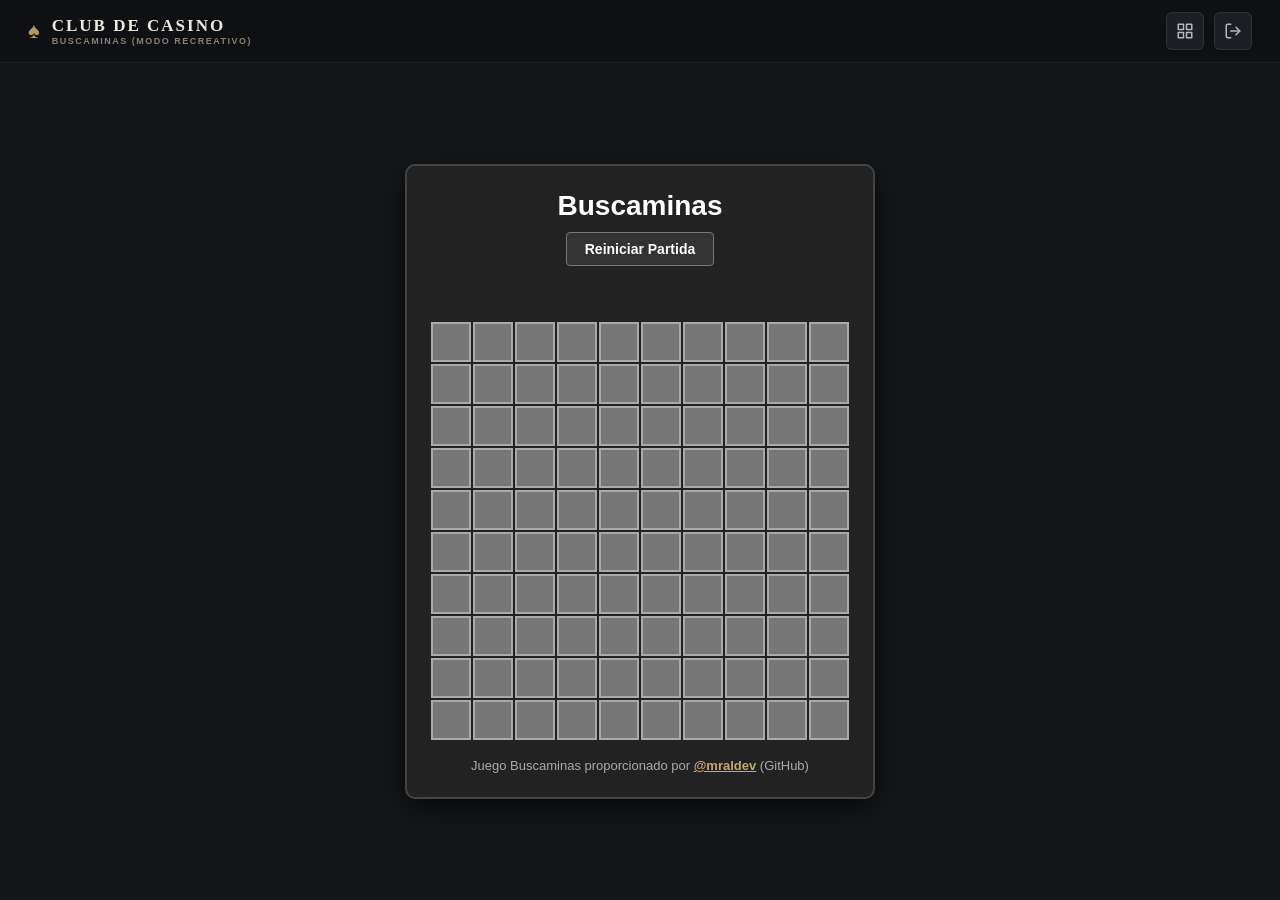
==== buscaminas.html @ ceb47a56 "Implementación de buscaminas desarrollado por mraldev" ====
<!DOCTYPE html>
<html lang="es">

<head>
    <meta charset="UTF-8">
    <meta name="viewport" content="width=device-width, initial-scale=1.0">
    <title>Buscaminas | Club de Casino</title>
    <!-- Estilos de navegación de la web y estilos originales del Buscaminas -->
    <link rel="stylesheet" href="css/styles.css">
    <link rel="stylesheet" href="BuscaMinasJS-main/minas.css">
</head>

<body>

    <!-- BARRA SUPERIOR DE NAVEGACIÓN -->
    <header class="top-bar" style="width: 100%;">
        <div class="brand" style="cursor: pointer;" onclick="window.location.href='index.html'">
            <span class="brand-suit">♠</span>
            <div class="brand-text-block">
                <span class="brand-title">CLUB DE CASINO</span>
                <span class="brand-subtitle">BUSCAMINAS (MODO RECREATIVO)</span>
            </div>
        </div>

        <div class="top-controls">
            <!-- Botón Volver al Menú Principal -->
            <a href="index.html" class="icon-btn" title="Volver al Menú Principal" aria-label="Menú Principal">
                <svg width="18" height="18" viewBox="0 0 24 24" fill="none" stroke="currentColor" stroke-width="2" stroke-linecap="round" stroke-linejoin="round">
                    <rect x="3" y="3" width="7" height="7"></rect>
                    <rect x="14" y="3" width="7" height="7"></rect>
                    <rect x="14" y="14" width="7" height="7"></rect>
                    <rect x="3" y="14" width="7" height="7"></rect>
                </svg>
            </a>

            <!-- Botón Salir -->
            <a href="index.html" class="icon-btn" title="Salir al Menú Principal" aria-label="Salir">
                <svg width="18" height="18" viewBox="0 0 24 24" fill="none" stroke="currentColor" stroke-width="2" stroke-linecap="round" stroke-linejoin="round">
                    <path d="M9 21H5a2 2 0 0 1-2-2V5a2 2 0 0 1 2-2h4"></path>
                    <polyline points="16 17 21 12 16 7"></polyline>
                    <line x1="21" y1="12" x2="9" y2="12"></line>
                </svg>
            </a>
        </div>
    </header>

    <!-- CONTENEDOR ORIGINAL DEL BUSCAMINAS -->
    <div class="buscaminas">
        <h1>Buscaminas</h1>
        <button id="btnReiniciar" class="btn-reiniciar-buscaminas" type="button">Reiniciar Partida</button>
        <p id="mensaje"></p>
        <div id="tablero"></div>

        <!-- AUTORÍA A MRALDEV -->
        <div class="creditos-buscaminas">
            Juego Buscaminas proporcionado por <a href="https://github.com/mraldev" target="_blank" rel="noopener noreferrer">@mraldev</a> (GitHub)
        </div>
    </div>

    <script src="BuscaMinasJS-main/minas.js"></script>

</body>

</html>
---- css/styles.css ----
/* ==========================================================================
   POKER CLUB - DISEÑO HUMANIZADO Y CLÁSICO DE CASINO
   Materiales naturales, texturas táctiles, tipografía editorial y colores sobrios.
   ========================================================================== */

:root {
    /* Paleta sobria y terrosa */
    --bg-room: #111315;
    --bg-surface: #181b1f;
    --bg-surface-elevated: #22262c;
    --bg-card-paper: #faf8f4;
    
    /* Mesa y tapete tradicional */
    --table-rail-outer: #181411;
    --table-rail-mid: #27211c;
    --table-rail-inner: #1a1613;
    --felt-baize: #193828;
    --felt-baize-light: #204734;
    --felt-baize-shadow: #0f241a;
    --felt-line: rgba(214, 188, 131, 0.22);
    
    /* Acentos de latón y oro envejecido */
    --brass-accent: #c7a76d;
    --brass-muted: #8c764e;
    --brass-glow: rgba(199, 167, 109, 0.25);
    
    /* Tintas tradicionales de cartas */
    --card-ink-red: #a42833;
    --card-ink-black: #1e242b;
    --card-border: #e3dec3;
    
    /* Botones de acción sobrios y táctiles */
    --btn-fold: #7f3339;
    --btn-fold-hover: #913c43;
    --btn-check: #2c4a3b;
    --btn-check-hover: #365948;
    --btn-call: #2b4c59;
    --btn-call-hover: #355d6e;
    --btn-raise: #73532f;
    --btn-raise-hover: #856138;
    
    /* Tipografía clásica */
    --font-serif: 'Cinzel', 'Newsreader', Georgia, serif;
    --font-sans: 'Inter', -apple-system, BlinkMacSystemFont, sans-serif;
    
    /* Sombras naturales y orgánicas */
    --shadow-table: 0 30px 70px rgba(0, 0, 0, 0.75), inset 0 0 120px rgba(0, 0, 0, 0.7);
    --shadow-card: 0 4px 14px rgba(0, 0, 0, 0.35);
    --shadow-seat: 0 8px 24px rgba(0, 0, 0, 0.55);
}

* {
    box-sizing: border-box;
    margin: 0;
    padding: 0;
    user-select: none;
    -webkit-user-select: none;
}

body {
    font-family: var(--font-sans);
    background-color: var(--bg-room);
    background-image: 
        radial-gradient(ellipse at 50% 30%, #1a1e22 0%, #0d0f11 100%);
    color: #e5e7eb;
    min-height: 100vh;
    overflow-x: hidden;
    position: relative;
    display: flex;
    flex-direction: column;
}

/* ==========================================================================
   BARRA SUPERIOR (MINIMALISTA Y EDITORIAL)
   ========================================================================== */

.top-bar {
    display: flex;
    justify-content: space-between;
    align-items: center;
    padding: 12px 28px;
    background: rgba(14, 16, 18, 0.9);
    border-bottom: 1px solid rgba(255, 255, 255, 0.06);
    z-index: 50;
}

.brand {
    display: flex;
    align-items: center;
    gap: 12px;
}

.brand-suit {
    font-size: 22px;
    color: var(--brass-accent);
    opacity: 0.9;
}

.brand-text-block {
    display: flex;
    flex-direction: column;
}

.brand-title {
    font-family: var(--font-serif);
    font-size: 17px;
    font-weight: 700;
    letter-spacing: 2px;
    color: #ede8df;
}

.brand-subtitle {
    font-size: 9px;
    letter-spacing: 1.5px;
    color: #8c7f73;
    font-weight: 600;
}

.room-badge {
    background: rgba(36, 42, 48, 0.6);
    border: 1px solid rgba(199, 167, 109, 0.3);
    color: #d8cebc;
    padding: 6px 14px;
    border-radius: 6px;
    font-size: 13px;
    display: flex;
    align-items: center;
    gap: 8px;
    cursor: pointer;
    transition: all 0.2s ease;
}

.room-badge:hover {
    background: rgba(45, 52, 60, 0.8);
    border-color: var(--brass-accent);
}

.room-indicator-dot {
    width: 7px;
    height: 7px;
    border-radius: 50%;
    background: #34d399;
}

.copy-hint {
    font-size: 11px;
    color: var(--brass-accent);
    margin-left: 4px;
}

.top-controls {
    display: flex;
    align-items: center;
    gap: 10px;
}

.icon-btn {
    background: #1c2024;
    border: 1px solid rgba(255, 255, 255, 0.08);
    color: #b0b8c4;
    width: 38px;
    height: 38px;
    border-radius: 6px;
    display: flex;
    align-items: center;
    justify-content: center;
    cursor: pointer;
    transition: all 0.2s ease;
    position: relative;
}

.icon-btn:hover {
    background: #272d34;
    color: #ffffff;
    border-color: rgba(255, 255, 255, 0.16);
}

.badge-count {
    position: absolute;
    top: -3px;
    right: -3px;
    background: #8b2b32;
    color: #ffffff;
    font-size: 10px;
    font-weight: 700;
    padding: 2px 5px;
    border-radius: 10px;
    display: none;
}

/* ==========================================================================
   TAPETE DE LA MESA (TEXTURAS NATURALES DE FIELTRO Y CUERO)
   ========================================================================== */

.game-viewport {
    flex: 1;
    display: flex;
    justify-content: center;
    align-items: center;
    position: relative;
    padding: 16px 20px;
    overflow: hidden;
}

.poker-table-wrap {
    position: relative;
    width: 100%;
    max-width: 1100px;
    aspect-ratio: 16 / 9;
    max-height: 80vh;
    display: flex;
    justify-content: center;
    align-items: center;
}

/* Reposabrazos de cuero oscuro acolchado con curvatura suave */
.poker-table-outer {
    position: absolute;
    inset: 0;
    border-radius: 240px;
    background: 
        radial-gradient(circle, var(--table-rail-mid) 0%, var(--table-rail-outer) 85%);
    padding: 24px;
    box-shadow: var(--shadow-table);
    border: 1px solid rgba(255, 255, 255, 0.05);
    display: flex;
    justify-content: center;
    align-items: center;
}

/* Costura suave artesanal */
.poker-table-outer::before {
    content: '';
    position: absolute;
    inset: 10px;
    border-radius: 228px;
    border: 1px dashed rgba(199, 167, 109, 0.18);
    pointer-events: none;
}

/* Fieltro de lana auténtico de casino */
.poker-felt {
    width: 100%;
    height: 100%;
    border-radius: 218px;
    background: 
        radial-gradient(ellipse at 50% 50%, var(--felt-baize-light) 0%, var(--felt-baize) 65%, var(--felt-baize-shadow) 100%);
    position: relative;
    box-shadow: inset 0 0 90px rgba(0, 0, 0, 0.65);
    border: 2px solid rgba(199, 167, 109, 0.2);
    display: flex;
    flex-direction: column;
    justify-content: center;
    align-items: center;
    overflow: hidden;
}

/* Textura suave de tejido */
.felt-texture-overlay {
    position: absolute;
    inset: 0;
    background-image: radial-gradient(rgba(255, 255, 255, 0.015) 1px, transparent 0);
    background-size: 8px 8px;
    pointer-events: none;
}

/* Línea de apuestas grabada en el paño */
.felt-bet-line {
    position: absolute;
    width: 74%;
    height: 66%;
    border-radius: 150px;
    border: 1.5px solid var(--felt-line);
    pointer-events: none;
}

.felt-watermark {
    position: absolute;
    font-family: var(--font-serif);
    font-size: 34px;
    font-weight: 700;
    letter-spacing: 5px;
    color: rgba(255, 255, 255, 0.035);
    text-transform: uppercase;
    pointer-events: none;
}

/* ==========================================================================
   ÁREA CENTRAL (BOTE Y CARTAS COMUNITARIAS)
   ========================================================================== */

.community-zone {
    z-index: 10;
    display: flex;
    flex-direction: column;
    align-items: center;
    gap: 12px;
}

.pot-container {
    display: flex;
    align-items: center;
    gap: 8px;
    background: rgba(14, 18, 16, 0.85);
    border: 1px solid rgba(199, 167, 109, 0.35);
    padding: 5px 18px;
    border-radius: 6px;
    box-shadow: 0 4px 15px rgba(0, 0, 0, 0.5);
}

/* Ficha de poker estilizada como disco de arcilla */
.pot-chip-disc {
    width: 14px;
    height: 14px;
    border-radius: 50%;
    background: var(--brass-accent);
    border: 2px dashed #ffffff;
    box-shadow: 0 1px 4px rgba(0, 0, 0, 0.6);
    display: inline-block;
}

.pot-label {
    font-size: 11px;
    font-weight: 700;
    color: #9a9486;
    letter-spacing: 1.2px;
}

.pot-amount {
    font-family: var(--font-serif);
    font-size: 20px;
    font-weight: 700;
    color: #ede2cf;
}

.community-cards {
    display: flex;
    gap: 9px;
}

.card-slot {
    width: 66px;
    height: 94px;
    border-radius: 5px;
    border: 1px dashed rgba(255, 255, 255, 0.12);
    background: rgba(0, 0, 0, 0.2);
    display: flex;
    align-items: center;
    justify-content: center;
}

.round-status-banner {
    font-size: 12px;
    font-weight: 500;
    color: #d1d5db;
    background: rgba(15, 20, 18, 0.7);
    padding: 4px 14px;
    border-radius: 4px;
    border: 1px solid rgba(255, 255, 255, 0.06);
}

/* ==========================================================================
   CARTAS CLÁSICAS DE PAPEL SATINADO
   ========================================================================== */

.poker-card {
    width: 66px;
    height: 94px;
    border-radius: 5px;
    background: var(--bg-card-paper);
    border: 1px solid var(--card-border);
    box-shadow: var(--shadow-card);
    position: relative;
    display: flex;
    flex-direction: column;
    justify-content: space-between;
    padding: 5px 6px;
    font-family: var(--font-serif);
    font-weight: 700;
}

/* Errores de encuadre humano (inclinaciones y ligeros desajustes de posición táctiles) */
.poker-card:nth-child(1) {
    transform: rotate(-2.2deg) translateY(1px);
}
.poker-card:nth-child(2) {
    transform: rotate(1.8deg) translateY(-2px);
}
.poker-card:nth-child(3) {
    transform: rotate(-1.5deg) translateY(2px);
}
.poker-card:nth-child(4) {
    transform: rotate(2.4deg) translateY(-1px);
}
.poker-card:nth-child(5) {
    transform: rotate(-2.6deg) translateY(3px);
}
.poker-card:nth-child(6) {
    transform: rotate(1.2deg) translateY(-2px);
}

.poker-card.hearts,
.poker-card.diamonds {
    color: var(--card-ink-red);
}

.poker-card.spades,
.poker-card.clubs {
    color: var(--card-ink-black);
}

.card-top {
    display: flex;
    flex-direction: column;
    align-items: flex-start;
    line-height: 1;
}

.card-rank {
    font-size: 15px;
}

.card-suit {
    font-size: 13px;
}

.card-center-suit {
    position: absolute;
    top: 50%;
    left: 50%;
    transform: translate(-50%, -50%);
    font-size: 26px;
    opacity: 0.85;
}

.card-bottom {
    display: flex;
    flex-direction: column;
    align-items: flex-end;
    line-height: 1;
    transform: rotate(180deg);
}

/* Reverso de carta clásico con patrón geométrico fino */
.poker-card.back {
    background: #1b263b;
    border: 2px solid #faf8f4;
    padding: 3px;
}

.poker-card.back::after {
    content: '';
    display: block;
    width: 100%;
    height: 100%;
    border-radius: 2px;
    background-color: #202d44;
    background-image: 
        repeating-linear-gradient(45deg, rgba(255, 255, 255, 0.08) 0, rgba(255, 255, 255, 0.08) 1px, transparent 0, transparent 6px),
        repeating-linear-gradient(-45deg, rgba(255, 255, 255, 0.08) 0, rgba(255, 255, 255, 0.08) 1px, transparent 0, transparent 6px);
    border: 1px solid rgba(255, 255, 255, 0.15);
}

/* ==========================================================================
   ASIENTOS DE LOS JUGADORES (6 POSICIONES)
   ========================================================================== */

.seats-container {
    position: absolute;
    inset: 0;
    pointer-events: none;
}

.player-seat {
    position: absolute;
    width: 150px;
    display: flex;
    flex-direction: column;
    align-items: center;
    pointer-events: auto;
    transition: all 0.25s ease;
    z-index: 20;
}

.seat-0 { bottom: -12px; left: 50%; transform: translateX(-50%); }
.seat-1 { bottom: 12%; left: 4%; }
.seat-2 { top: 12%; left: 4%; }
.seat-3 { top: -12px; left: 50%; transform: translateX(-50%); }
.seat-4 { top: 12%; right: 4%; }
.seat-5 { bottom: 12%; right: 4%; }

/* Caja del Jugador sobria con acabados mates */
.player-box {
    width: 100%;
    background: rgba(22, 26, 30, 0.9);
    border: 1px solid rgba(255, 255, 255, 0.1);
    border-radius: 8px;
    padding: 7px 9px;
    display: flex;
    align-items: center;
    gap: 9px;
    box-shadow: var(--shadow-seat);
    position: relative;
    transition: border-color 0.25s, box-shadow 0.25s;
}

.player-seat.active-turn .player-box {
    border-color: var(--brass-accent);
    box-shadow: 0 0 16px var(--brass-glow);
}

.player-seat.folded .player-box {
    opacity: 0.4;
    filter: grayscale(0.6);
}

.player-avatar-wrap {
    position: relative;
}

/* Insignia de Avatar con Iniciales del Jugador */
.player-avatar {
    width: 40px;
    height: 40px;
    border-radius: 6px;
    background: #2a3440;
    color: #ede8df;
    border: 1px solid rgba(255, 255, 255, 0.12);
    display: flex;
    align-items: center;
    justify-content: center;
    font-family: var(--font-serif);
    font-size: 15px;
    font-weight: 700;
    letter-spacing: 0.5px;
}

/* Botón Dealer sobrio de hueso/marfil */
.dealer-button {
    position: absolute;
    bottom: -4px;
    right: -5px;
    width: 18px;
    height: 18px;
    background: #f4efe4;
    color: #1a1612;
    font-family: var(--font-serif);
    font-size: 11px;
    font-weight: 800;
    border-radius: 50%;
    border: 1.5px solid #2a221c;
    display: flex;
    align-items: center;
    justify-content: center;
    box-shadow: 0 2px 5px rgba(0, 0, 0, 0.5);
}

.player-info {
    flex: 1;
    min-width: 0;
}

.player-name {
    font-size: 12px;
    font-weight: 600;
    color: #f1f3f5;
    white-space: nowrap;
    overflow: hidden;
    text-overflow: ellipsis;
}

.player-chips {
    font-size: 12px;
    font-weight: 600;
    color: var(--brass-accent);
    display: flex;
    align-items: center;
    gap: 4px;
    margin-top: 1px;
}

/* Acción realizada por el jugador */
.player-action-badge {
    position: absolute;
    top: -10px;
    right: 8px;
    font-size: 9px;
    font-weight: 700;
    padding: 2px 7px;
    border-radius: 4px;
    text-transform: uppercase;
    letter-spacing: 0.5px;
    display: none;
    box-shadow: 0 2px 6px rgba(0, 0, 0, 0.4);
}

.player-action-badge.fold { background: #5c272b; color: #eed5d7; }
.player-action-badge.check { background: #273e35; color: #cfe0d8; }
.player-action-badge.call { background: #253e4b; color: #cee0eb; }
.player-action-badge.raise { background: #584126; color: #ebdccf; }
.player-action-badge.allin { background: #4a2838; color: #ebcfde; }

/* Cartas de mano */
.player-cards {
    display: flex;
    gap: 5px;
    margin-top: 5px;
}

.player-cards .poker-card {
    width: 44px;
    height: 64px;
    padding: 3px;
}
.player-cards .poker-card .card-rank { font-size: 11px; }
.player-cards .poker-card .card-suit { font-size: 9px; }
.player-cards .poker-card .card-center-suit { font-size: 16px; }

.seat-0 .player-cards .poker-card {
    width: 58px;
    height: 84px;
}
.seat-0 .player-cards .poker-card .card-rank { font-size: 14px; }
.seat-0 .player-cards .poker-card .card-suit { font-size: 12px; }
.seat-0 .player-cards .poker-card .card-center-suit { font-size: 22px; }

/* Fichas apostadas en la mesa */
.seat-bet {
    position: absolute;
    background: rgba(16, 20, 18, 0.85);
    border: 1px solid rgba(199, 167, 109, 0.35);
    border-radius: 4px;
    padding: 2px 8px;
    font-size: 11px;
    font-weight: 600;
    color: #e5d8c3;
    display: none;
    align-items: center;
    gap: 4px;
    z-index: 15;
}

.seat-0 .seat-bet { top: -24px; left: 50%; transform: translateX(-50%); }
.seat-1 .seat-bet { top: 30%; right: -60px; }
.seat-2 .seat-bet { bottom: 30%; right: -60px; }
.seat-3 .seat-bet { bottom: -24px; left: 50%; transform: translateX(-50%); }
.seat-4 .seat-bet { bottom: 30%; left: -60px; }
.seat-5 .seat-bet { top: 30%; left: -60px; }

/* Asiento Vacío */
.empty-seat-btn {
    width: 100%;
    padding: 10px;
    background: rgba(0, 0, 0, 0.2);
    border: 1px dashed rgba(255, 255, 255, 0.12);
    border-radius: 8px;
    color: #7d8794;
    font-size: 11px;
    font-weight: 500;
    display: flex;
    align-items: center;
    justify-content: center;
    gap: 4px;
}

/* ==========================================================================
   PANEL INFERIOR DE ACCIONES (TÁCTIL Y EQUILIBRADO)
   ========================================================================== */

.action-bar-wrap {
    padding: 12px 24px;
    background: rgba(15, 18, 21, 0.95);
    border-top: 1px solid rgba(255, 255, 255, 0.08);
    display: flex;
    flex-direction: column;
    gap: 10px;
    z-index: 50;
}

.poker-action-bar-content {
    display: flex;
    width: 100%;
    align-items: center;
    justify-content: space-between;
}

.hand-advisor {
    display: flex;
    justify-content: space-between;
    align-items: center;
    background: rgba(255, 255, 255, 0.02);
    padding: 5px 14px;
    border-radius: 6px;
    border-left: 2px solid var(--brass-accent);
}

.hand-advisor-info {
    font-size: 13px;
    color: #9ca3af;
}

.hand-advisor-val {
    font-weight: 600;
    color: #ede2cf;
}

.privacy-toggle-btn {
    background: #1e242a;
    border: 1px solid rgba(255, 255, 255, 0.08);
    color: #cbd5e1;
    padding: 5px 12px;
    border-radius: 5px;
    font-size: 12px;
    cursor: pointer;
    display: flex;
    align-items: center;
    gap: 6px;
    transition: background 0.2s;
}

.privacy-toggle-btn:hover {
    background: #283038;
}

/* Botones de acción táctiles */
.action-controls {
    display: flex;
    align-items: center;
    justify-content: center;
    gap: 12px;
    flex-wrap: wrap;
}

.btn-action {
    flex: 1;
    min-width: 100px;
    max-width: 155px;
    height: 48px;
    border: 1px solid rgba(255, 255, 255, 0.1);
    border-radius: 6px;
    color: #f8fafc;
    cursor: pointer;
    display: flex;
    flex-direction: column;
    align-items: center;
    justify-content: center;
    gap: 2px;
    box-shadow: 0 2px 8px rgba(0, 0, 0, 0.35);
    transition: all 0.15s ease;
}

.btn-action .main-label {
    font-size: 14px;
    font-weight: 700;
    letter-spacing: 0.5px;
}

.btn-action .sub-label {
    font-size: 10px;
    font-weight: 500;
    opacity: 0.8;
}

.btn-action:hover:not(:disabled) {
    transform: translateY(-1px);
    box-shadow: 0 4px 12px rgba(0, 0, 0, 0.5);
}

.btn-action:active:not(:disabled) {
    transform: translateY(1px);
}

.btn-action:disabled {
    opacity: 0.3;
    cursor: not-allowed;
    filter: grayscale(0.8);
}

.btn-fold { background: var(--btn-fold); }
.btn-fold:hover:not(:disabled) { background: var(--btn-fold-hover); }

.btn-check { background: var(--btn-check); }
.btn-check:hover:not(:disabled) { background: var(--btn-check-hover); }

.btn-call { background: var(--btn-call); }
.btn-call:hover:not(:disabled) { background: var(--btn-call-hover); }

.btn-raise { background: var(--btn-raise); }
.btn-raise:hover:not(:disabled) { background: var(--btn-raise-hover); }

/* Control de Subida y Presets */
.raise-control-group {
    display: flex;
    flex-direction: column;
    gap: 6px;
    background: #171b1f;
    border: 1px solid rgba(255, 255, 255, 0.08);
    padding: 6px 12px;
    border-radius: 6px;
}

.presets-row {
    display: flex;
    gap: 5px;
}

.preset-btn {
    background: #232930;
    border: 1px solid rgba(255, 255, 255, 0.06);
    color: #9ca3af;
    padding: 3px 7px;
    border-radius: 4px;
    font-size: 10px;
    font-weight: 600;
    cursor: pointer;
}

.preset-btn:hover {
    background: #2e3640;
    color: #ffffff;
}

.raise-slider {
    -webkit-appearance: none;
    appearance: none;
    width: 130px;
    height: 4px;
    background: #2c333a;
    border-radius: 2px;
    outline: none;
}

.raise-slider::-webkit-slider-thumb {
    -webkit-appearance: none;
    appearance: none;
    width: 16px;
    height: 16px;
    border-radius: 50%;
    background: var(--brass-accent);
    cursor: pointer;
}

/* ==========================================================================
   MODAL DE LOBBY / ENTRADA AL JUEGO (ESTILO EDITORIAL)
   ========================================================================== */

.modal-overlay {
    position: fixed;
    inset: 0;
    background: rgba(8, 10, 12, 0.88);
    backdrop-filter: blur(4px);
    display: flex;
    align-items: center;
    justify-content: center;
    z-index: 100;
    padding: 20px;
}

.modal-card {
    background: #181c20;
    border: 1px solid rgba(199, 167, 109, 0.25);
    border-radius: 12px;
    width: 100%;
    max-width: 440px;
    box-shadow: 0 20px 50px rgba(0, 0, 0, 0.8);
    overflow: hidden;
}

.modal-header {
    padding: 22px 24px 14px;
    text-align: center;
    border-bottom: 1px solid rgba(255, 255, 255, 0.06);
    position: relative;
}

.modal-subtitle-top {
    font-size: 10px;
    font-weight: 700;
    letter-spacing: 2px;
    color: var(--brass-accent);
    display: block;
    margin-bottom: 2px;
}

.modal-header h2 {
    font-family: var(--font-serif);
    font-size: 22px;
    font-weight: 700;
    letter-spacing: 1.5px;
    color: #ede8df;
}

.modal-header p {
    font-size: 12px;
    color: #8c939e;
    margin-top: 3px;
}

.lobby-tabs {
    display: flex;
    background: #131619;
    border-bottom: 1px solid rgba(255, 255, 255, 0.06);
}

.tab-btn {
    flex: 1;
    padding: 12px;
    background: none;
    border: none;
    color: #8c939e;
    font-size: 13px;
    font-weight: 600;
    cursor: pointer;
    transition: all 0.15s;
    border-bottom: 2px solid transparent;
}

.tab-btn.active {
    color: #ede8df;
    border-bottom-color: var(--brass-accent);
    background: rgba(255, 255, 255, 0.02);
}

.modal-body {
    padding: 20px 24px;
    display: flex;
    flex-direction: column;
    gap: 16px;
}

.form-group {
    display: flex;
    flex-direction: column;
    gap: 5px;
}

.form-group label {
    font-size: 11px;
    font-weight: 600;
    color: #9ca3af;
    letter-spacing: 0.5px;
}

.form-input {
    background: #111417;
    border: 1px solid #282f37;
    border-radius: 6px;
    padding: 10px 12px;
    color: #f1f5f9;
    font-size: 14px;
    outline: none;
}

.form-input:focus {
    border-color: var(--brass-accent);
}

/* Selector de Insignias de Asiento */
.avatar-selector {
    display: flex;
    gap: 8px;
    justify-content: space-between;
}

.avatar-option {
    width: 38px;
    height: 38px;
    border-radius: 6px;
    border: 1.5px solid transparent;
    display: flex;
    align-items: center;
    justify-content: center;
    cursor: pointer;
    transition: all 0.15s;
}

.avatar-preview-badge {
    width: 100%;
    height: 100%;
    border-radius: 5px;
    display: flex;
    align-items: center;
    justify-content: center;
    font-family: var(--font-serif);
    font-size: 11px;
    font-weight: 700;
    color: #ede8df;
}

.avatar-option.selected {
    border-color: var(--brass-accent);
    transform: scale(1.08);
}

.modal-notice-text {
    font-size: 11px;
    color: #8c939e;
    line-height: 1.4;
}

.btn-primary {
    background: var(--brass-accent);
    color: #171511;
    border: none;
    border-radius: 6px;
    padding: 12px;
    font-size: 14px;
    font-weight: 700;
    letter-spacing: 1px;
    cursor: pointer;
    transition: background 0.2s;
}

.btn-primary:hover {
    background: #d4b882;
}

/* ==========================================================================
   DRAWER DE CHAT LATERAL
   ========================================================================== */

.chat-drawer {
    position: fixed;
    top: 56px;
    right: -320px;
    width: 300px;
    height: calc(100vh - 56px);
    background: #171b1f;
    border-left: 1px solid rgba(255, 255, 255, 0.08);
    display: flex;
    flex-direction: column;
    z-index: 60;
    transition: right 0.25s ease;
}

.chat-drawer.open {
    right: 0;
}

.chat-header {
    padding: 12px 16px;
    border-bottom: 1px solid rgba(255, 255, 255, 0.06);
    display: flex;
    justify-content: space-between;
    align-items: center;
    font-size: 13px;
    font-weight: 600;
    color: #d1d5db;
}

.chat-messages {
    flex: 1;
    overflow-y: auto;
    padding: 14px;
    display: flex;
    flex-direction: column;
    gap: 8px;
}

.chat-bubble {
    background: #1e242a;
    border-radius: 6px;
    padding: 7px 10px;
    font-size: 12px;
    border: 1px solid rgba(255, 255, 255, 0.04);
}

.chat-bubble.system {
    background: rgba(199, 167, 109, 0.08);
    border-color: rgba(199, 167, 109, 0.18);
}

.chat-bubble .sender {
    font-weight: 700;
    color: var(--brass-accent);
    font-size: 10px;
    margin-bottom: 2px;
}

.quick-reactions {
    display: flex;
    gap: 5px;
    padding: 8px 14px;
    border-top: 1px solid rgba(255, 255, 255, 0.06);
    overflow-x: auto;
}

.quick-reaction-btn {
    background: #222931;
    border: 1px solid rgba(255, 255, 255, 0.06);
    color: #cbd5e1;
    padding: 4px 8px;
    border-radius: 4px;
    font-size: 11px;
    font-weight: 500;
    white-space: nowrap;
    cursor: pointer;
}

.quick-reaction-btn:hover {
    background: #2b3540;
}

.chat-input-row {
    padding: 10px 14px;
    border-top: 1px solid rgba(255, 255, 255, 0.06);
    display: flex;
    gap: 6px;
}

.chat-input {
    flex: 1;
    background: #111417;
    border: 1px solid rgba(255, 255, 255, 0.08);
    border-radius: 5px;
    padding: 7px 10px;
    color: #ffffff;
    font-size: 12px;
    outline: none;
}

/* ==========================================================================
   BANNER DE GANADOR (ESTILO CARTEL CLÁSICO)
   ========================================================================== */

.showdown-banner {
    position: absolute;
    top: 25%;
    left: 50%;
    transform: translate(-50%, -50%);
    background: rgba(20, 24, 28, 0.95);
    border: 1.5px solid var(--brass-accent);
    border-radius: 8px;
    padding: 16px 32px;
    text-align: center;
    box-shadow: 0 10px 35px rgba(0, 0, 0, 0.8);
    z-index: 35;
    display: none;
}

.showdown-ribbon {
    font-size: 10px;
    font-weight: 700;
    letter-spacing: 2px;
    color: var(--brass-accent);
    margin-bottom: 2px;
}

.showdown-winner-name {
    font-family: var(--font-serif);
    font-size: 20px;
    font-weight: 700;
    color: #f3ede2;
}

.showdown-hand-name {
    font-size: 13px;
    color: #9ca3af;
    margin-top: 2px;
}

.showdown-pot-won {
    font-size: 16px;
    font-weight: 700;
    color: #6ee7b7;
    margin-top: 4px;
}

/* ==========================================================================
   MODAL DE REGLAS
   ========================================================================== */

.rules-list-body {
    max-height: 65vh;
    overflow-y: auto;
    font-size: 12px;
    line-height: 1.5;
    display: flex;
    flex-direction: column;
    gap: 8px;
}

.rule-item {
    background: #14171a;
    padding: 8px 12px;
    border-radius: 6px;
    border: 1px solid rgba(255, 255, 255, 0.04);
}

/* ==========================================================================
   NOTIFICACIÓN TOAST
   ========================================================================== */

.toast-container {
    position: fixed;
    top: 65px;
    left: 50%;
    transform: translateX(-50%);
    display: flex;
    flex-direction: column;
    gap: 6px;
    z-index: 120;
    pointer-events: none;
}

.toast {
    background: #1f252c;
    border: 1px solid rgba(199, 167, 109, 0.4);
    border-radius: 6px;
    padding: 8px 16px;
    color: #ede8df;
    font-size: 12px;
    font-weight: 500;
    box-shadow: 0 6px 18px rgba(0, 0, 0, 0.6);
}

/* ==========================================================================
   ADAPTABILIDAD RESPONSIVA
   ========================================================================== */

@media (max-width: 900px) {
    .poker-table-wrap {
        aspect-ratio: 4 / 3;
        max-height: 68vh;
    }
    .poker-table-outer {
        border-radius: 160px;
        padding: 14px;
    }
    .poker-felt {
        border-radius: 145px;
    }
    .player-seat {
        width: 115px;
    }
    .player-avatar {
        width: 32px;
        height: 32px;
        font-size: 12px;
    }
    .player-name, .player-chips {
        font-size: 10px;
    }
    .card-slot, .community-cards .poker-card {
        width: 44px;
        height: 64px;
    }
    .community-cards .poker-card .card-rank { font-size: 11px; }
    .community-cards .poker-card .card-suit { font-size: 9px; }
    .community-cards .poker-card .card-center-suit { font-size: 16px; }
    .btn-action {
        height: 42px;
        min-width: 80px;
    }
}

/* ==========================================================================
   MODAL DE SELECCIÓN DE JUEGO (PANTALLA INICIAL / ANTERIOR)
   ========================================================================== */

.game-select-card {
    max-width: 680px !important;
    width: 90%;
}

.game-select-grid {
    display: grid;
    grid-template-columns: 1fr 1fr;
    gap: 20px;
    margin-top: 15px;
}

@media (max-width: 640px) {
    .game-select-grid {
        grid-template-columns: 1fr;
    }
}

.game-card {
    background: #14171a;
    border: 1px solid rgba(199, 167, 109, 0.25);
    border-radius: 12px;
    padding: 22px;
    display: flex;
    flex-direction: column;
    align-items: center;
    text-align: center;
    position: relative;
    transition: all 0.3s ease;
    box-shadow: 0 8px 24px rgba(0, 0, 0, 0.4);
}

.game-card:hover {
    transform: translateY(-4px);
    border-color: var(--brass-accent);
    box-shadow: 0 12px 30px rgba(199, 167, 109, 0.2);
    background: #191e23;
}

.game-card-badge {
    position: absolute;
    top: 12px;
    right: 12px;
    font-size: 9px;
    font-weight: 700;
    letter-spacing: 1px;
    color: var(--brass-accent);
    background: rgba(199, 167, 109, 0.12);
    padding: 3px 8px;
    border-radius: 4px;
    border: 1px solid rgba(199, 167, 109, 0.3);
}

.game-card-icon {
    font-size: 38px;
    margin-bottom: 10px;
    color: var(--brass-accent);
    font-family: var(--font-serif);
}

.game-card h3 {
    font-family: var(--font-serif);
    font-size: 20px;
    color: #ede8df;
    margin-bottom: 8px;
}

.game-card-desc {
    font-size: 13px;
    color: #9ca3af;
    line-height: 1.4;
    margin-bottom: 14px;
}

.game-card-features {
    list-style: none;
    padding: 0;
    margin: 0 0 20px 0;
    text-align: left;
    width: 100%;
    font-size: 12px;
    color: #d1d5db;
    display: flex;
    flex-direction: column;
    gap: 6px;
}

.game-card-features li {
    display: flex;
    align-items: center;
    gap: 8px;
}

.feature-dot {
    color: var(--brass-accent);
    font-size: 10px;
}

.game-card-btn {
    margin-top: auto;
    width: 100%;
    font-size: 13px;
    letter-spacing: 1px;
}

.btn-bj-theme {
    background: linear-gradient(135deg, #2b4c59 0%, #1a3039 100%);
    border-color: #3e6d80;
}

.btn-bj-theme:hover {
    background: linear-gradient(135deg, #355d6e 0%, #23404c 100%);
}

/* ==========================================================================
   MESA Y TAPETE DE BLACKJACK 21
   ========================================================================== */

.blackjack-table-wrap {
    width: 100%;
    height: 100%;
    display: flex;
    justify-content: center;
    align-items: center;
    position: relative;
    max-width: 1100px;
    aspect-ratio: 16 / 9;
    max-height: 75vh;
}

.bj-felt {
    display: flex;
    flex-direction: column;
    justify-content: space-between;
    padding: 24px 36px;
}

.bj-bet-line {
    border-color: rgba(214, 188, 131, 0.18);
    border-radius: 50%;
    top: 50%;
    left: 50%;
    transform: translate(-50%, -50%);
    width: 82%;
    height: 78%;
}

.bj-zone {
    display: flex;
    flex-direction: column;
    align-items: center;
    gap: 12px;
    z-index: 10;
}

.bj-player-header {
    display: flex;
    align-items: center;
    gap: 14px;
    background: rgba(15, 20, 24, 0.7);
    border: 1px solid rgba(199, 167, 109, 0.3);
    padding: 6px 18px;
    border-radius: 20px;
    backdrop-filter: blur(4px);
}

.bj-player-title {
    font-family: var(--font-serif);
    font-size: 13px;
    font-weight: 700;
    letter-spacing: 1.5px;
    color: #ede8df;
}

.bj-points-badge {
    font-size: 12px;
    font-weight: 700;
    color: var(--brass-accent);
    background: rgba(0, 0, 0, 0.4);
    padding: 2px 10px;
    border-radius: 10px;
}

.bj-cards-container {
    display: flex;
    justify-content: center;
    align-items: center;
    gap: 12px;
    min-height: 105px;
    transition: gap 0.25s ease;
}

.bj-cards-container .poker-card {
    width: 72px;
    height: 102px;
    box-shadow: 0 8px 20px rgba(0, 0, 0, 0.5);
    transition: transform 0.25s cubic-bezier(0.2, 0.8, 0.2, 1), margin-left 0.25s ease, box-shadow 0.2s ease;
}

/* APILADO DE CARTAS DEL CRUPIER (CUANDO ROBA MÁS DE 2 CARTAS) */
.bj-cards-container.stacked {
    gap: 0;
    position: relative;
}

.bj-cards-container.stacked .poker-card:not(:first-child) {
    margin-left: -40px;
    box-shadow: -4px 0 12px rgba(0, 0, 0, 0.5), 0 8px 20px rgba(0, 0, 0, 0.5);
}

.bj-cards-container.stacked .poker-card:hover {
    transform: translateY(-8px) scale(1.06);
    z-index: 50 !important;
    box-shadow: 0 12px 28px rgba(0, 0, 0, 0.8), 0 0 12px var(--brass-glow);
}

/* BANNER DE RESULTADOS BJ */
.bj-result-banner {
    position: absolute;
    top: 50%;
    left: 50%;
    transform: translate(-50%, -50%);
    z-index: 25;
    text-align: center;
    pointer-events: none;
}

.bj-result-message {
    font-family: var(--font-serif);
    font-size: 22px;
    font-weight: 700;
    color: #ede8df;
    padding: 14px 32px;
    border-radius: 8px;
    background: rgba(17, 21, 26, 0.95);
    border: 2px solid var(--brass-accent);
    box-shadow: 0 15px 40px rgba(0, 0, 0, 0.8);
    letter-spacing: 1px;
}

.bj-result-banner.victoria .bj-result-message {
    border-color: #34d399;
    color: #a7f3d0;
    background: rgba(12, 38, 26, 0.95);
}

.bj-result-banner.derrota .bj-result-message {
    border-color: #f87171;
    color: #fecaca;
    background: rgba(45, 16, 18, 0.95);
}

.bj-result-banner.empate .bj-result-message {
    border-color: #fbbf24;
    color: #fef3c7;
    background: rgba(40, 32, 16, 0.95);
}

/* CONTROLES BARRA DE ACCIÓN BLACKJACK */
.bj-action-bar-content {
    display: flex;
    width: 100%;
    align-items: center;
    justify-content: space-between;
}

.bj-status-info {
    display: flex;
    flex-direction: column;
    gap: 2px;
}

.bj-status-label {
    font-size: 10px;
    letter-spacing: 1px;
    color: #8c7f73;
    font-weight: 600;
    text-transform: uppercase;
}

.bj-status-val {
    font-size: 13px;
    color: #e2e8f0;
    font-weight: 600;
}

.bj-action-controls {
    display: flex;
    gap: 12px;
}

.btn-bj-hit {
    background: linear-gradient(180deg, #2b4c59 0%, #1e3640 100%);
    border-color: #43778c;
    color: #e0f2fe;
}

.btn-bj-hit:hover:not(:disabled) {
    background: linear-gradient(180deg, #355d6e 0%, #254452 100%);
}

.btn-bj-stand {
    background: linear-gradient(180deg, #73532f 0%, #4f3920 100%);
    border-color: #9e7343;
    color: #fef3c7;
}

.btn-bj-stand:hover:not(:disabled) {
    background: linear-gradient(180deg, #876237 0%, #5d4325 100%);
}

.btn-bj-new {
    background: linear-gradient(180deg, #2c4a3b 0%, #1b3026 100%);
    border-color: #3f6b55;
    color: #d1fae5;
}

.btn-bj-new:hover:not(:disabled) {
    background: linear-gradient(180deg, #365948 0%, #223d30 100%);
}

/* BANCA Y APUESTAS BJ */
.bj-chips-hud {
    position: absolute;
    top: 28px;
    left: 50%;
    transform: translateX(-50%);
    display: flex;
    gap: 16px;
    z-index: 15;
}

.bj-dealer-zone {
    margin-top: 48px;
}

.bj-chip-badge {
    background: rgba(15, 20, 24, 0.85);
    border: 1px solid rgba(199, 167, 109, 0.4);
    padding: 6px 14px;
    border-radius: 20px;
    font-size: 12px;
    font-weight: 700;
    display: flex;
    gap: 6px;
    align-items: center;
    box-shadow: 0 4px 12px rgba(0, 0, 0, 0.4);
}

.bj-chip-label {
    color: #8c7f73;
    font-size: 11px;
}

.bj-chip-val {
    color: var(--brass-accent);
}

.bj-bet-selector {
    display: flex;
    flex-direction: column;
    align-items: center;
    gap: 4px;
}

.btn-bj-bet.active {
    background: var(--brass-accent);
    color: #14171a;
    border-color: #f3e5ab;
    font-weight: 700;
    box-shadow: 0 0 10px rgba(199, 167, 109, 0.5);
}

.bj-result-banner.blackjack .bj-result-message {
    border-color: #f59e0b;
    color: #fef3c7;
    background: linear-gradient(135deg, rgba(69, 44, 10, 0.96) 0%, rgba(31, 20, 5, 0.96) 100%);
    box-shadow: 0 0 25px rgba(245, 158, 11, 0.6);
    font-size: 24px;
}

/* ==========================================================================
   DISEÑO RESPONSIVE Y ADAPTACIÓN MULTIDISPOSITIVO (MÓVIL / TABLET / ESCRITORIO)
   ========================================================================== */

/* TABLETS Y PANTALLAS MEDIANAS (<= 1024px) */
@media (max-width: 1024px) {
    .poker-table-wrap,
    .blackjack-table-wrap {
        max-width: 95%;
    }

    .player-seat {
        width: 130px;
    }

    .seat-1 { left: 2%; }
    .seat-2 { left: 2%; }
    .seat-4 { right: 2%; }
    .seat-5 { right: 2%; }
}

/* TABLETS EN VERTICAL Y MÓVILES GRANDES (<= 768px) */
@media (max-width: 768px) {
    /* Barra Superior */
    .top-bar {
        padding: 8px 14px;
    }

    .brand {
        gap: 8px;
    }

    .brand-suit {
        font-size: 18px;
    }

    .brand-title {
        font-size: 14px;
        letter-spacing: 1px;
    }

    .brand-subtitle {
        font-size: 8px;
        letter-spacing: 1px;
    }

    .room-badge {
        padding: 4px 9px;
        font-size: 11px;
    }

    .copy-hint {
        display: none;
    }

    .top-controls {
        gap: 6px;
    }

    .icon-btn {
        width: 34px;
        height: 34px;
    }

    /* Tapete y Mesa Principal */
    .game-viewport {
        padding: 8px 10px;
    }

    .poker-table-wrap,
    .blackjack-table-wrap {
        aspect-ratio: auto;
        min-height: 430px;
        max-height: calc(100vh - 170px);
        width: 100%;
    }

    .poker-table-outer,
    .bj-table-outer {
        border-radius: 80px;
        padding: 14px;
    }

    .poker-table-outer::before {
        inset: 6px;
        border-radius: 72px;
    }

    .poker-felt,
    .bj-felt {
        border-radius: 68px;
    }

    .felt-bet-line {
        border-radius: 56px;
        width: 82%;
        height: 74%;
    }

    .felt-watermark {
        font-size: clamp(13px, 3.2vw, 20px);
        letter-spacing: 2px;
    }

    /* Cartas y Zona Central del Póquer */
    .community-zone {
        gap: 8px;
    }

    .pot-container {
        padding: 3px 12px;
    }

    .pot-amount {
        font-size: 16px;
    }

    .pot-label {
        font-size: 10px;
    }

    .community-cards {
        gap: 5px;
    }

    .card-slot {
        width: 46px;
        height: 66px;
    }

    .poker-card {
        width: 46px;
        height: 66px;
        padding: 3px 4px;
        border-radius: 4px;
    }

    .card-rank {
        font-size: 11px;
    }

    .card-suit {
        font-size: 9px;
    }

    .card-center-suit {
        font-size: 16px;
    }

    .round-status-banner {
        font-size: 10px;
        padding: 3px 8px;
        max-width: 85%;
        text-align: center;
        white-space: nowrap;
        overflow: hidden;
        text-overflow: ellipsis;
    }

    /* Asientos de Jugadores en Póquer */
    .player-seat {
        width: 105px;
    }

    .player-box {
        padding: 4px 6px;
        gap: 6px;
        border-radius: 6px;
    }

    .player-avatar {
        width: 28px;
        height: 28px;
        font-size: 11px;
    }

    .dealer-button {
        width: 14px;
        height: 14px;
        font-size: 9px;
        bottom: -2px;
        right: -3px;
    }

    .player-name {
        font-size: 10px;
    }

    .player-chips {
        font-size: 10px;
    }

    .player-pocket-cards {
        gap: 4px;
    }

    .player-pocket-cards .poker-card {
        width: 38px;
        height: 54px;
    }

    .seat-0 { bottom: -6px; }
    .seat-1 { bottom: 10%; left: 1%; }
    .seat-2 { top: 10%; left: 1%; }
    .seat-3 { top: -6px; }
    .seat-4 { top: 10%; right: 1%; }
    .seat-5 { bottom: 10%; right: 1%; }

    /* Mesa de Blackjack Responsive */
    .bj-chips-hud {
        top: 12px;
        gap: 8px;
    }

    .bj-chip-badge {
        padding: 4px 10px;
        font-size: 11px;
    }

    .bj-chip-label {
        font-size: 10px;
    }

    .bj-dealer-zone {
        margin-top: 36px;
    }

    .bj-zone {
        gap: 8px;
    }

    .bj-player-header {
        padding: 4px 12px;
        gap: 8px;
    }

    .bj-player-title {
        font-size: 11px;
        letter-spacing: 1px;
    }

    .bj-points-badge {
        font-size: 10px;
        padding: 2px 8px;
    }

    .bj-cards-container {
        min-height: 82px;
        gap: 8px;
    }

    .bj-cards-container .poker-card {
        width: 56px;
        height: 80px;
        padding: 4px;
    }

    .bj-cards-container.stacked .poker-card:not(:first-child) {
        margin-left: -32px;
    }

    .bj-result-message {
        font-size: 17px;
        padding: 10px 22px;
    }

    /* Panel Inferior de Acciones */
    .action-bar-wrap {
        padding: 8px 12px;
        gap: 8px;
    }

    .poker-action-bar-content {
        flex-direction: column;
        gap: 8px;
        width: 100%;
    }

    .hand-advisor {
        width: 100%;
        box-sizing: border-box;
    }

    .action-controls {
        width: 100%;
        display: flex;
        flex-wrap: wrap;
        gap: 8px;
        justify-content: space-between;
    }

    .btn-action {
        flex: 1 1 28%;
        min-width: 0;
        max-width: none;
        height: 42px;
    }

    .btn-action .main-label {
        font-size: 12px;
    }

    .btn-action .sub-label {
        font-size: 9px;
    }

    .raise-control-group {
        flex: 1 1 100%;
        order: 4;
        padding: 6px 8px;
    }

    .presets-row {
        width: 100%;
        justify-content: space-between;
    }

    .preset-btn {
        flex: 1;
        min-width: 0;
        padding: 4px 2px;
        font-size: 10px;
    }

    .bj-action-bar-content {
        flex-direction: column;
        gap: 8px;
        width: 100%;
    }

    .bj-status-info {
        text-align: center;
        align-items: center;
        width: 100%;
    }

    .bj-status-val {
        font-size: 12px;
    }

    .bj-bet-selector {
        width: 100%;
        flex-direction: row;
        justify-content: center;
        gap: 8px;
    }

    .bj-bet-selector .presets-row {
        gap: 4px;
        width: auto;
    }

    .btn-bj-bet {
        padding: 5px 8px;
        font-size: 11px;
    }

    .bj-action-controls {
        width: 100%;
        display: flex;
        gap: 8px;
    }

    .bj-action-controls .btn-action {
        flex: 1;
        min-width: 0;
        max-width: none;
        height: 44px;
    }

    /* Modales y Lobby */
    .modal-card {
        width: 94%;
        max-width: 450px;
        max-height: 88vh;
        overflow-y: auto;
        padding: 18px 14px;
    }

    .game-select-grid {
        grid-template-columns: 1fr;
        gap: 14px;
    }

    .game-card {
        padding: 16px 14px;
    }

    .modal-header h2 {
        font-size: 20px;
    }

    .lobby-tabs {
        gap: 6px;
    }

    .tab-btn {
        padding: 6px 10px;
        font-size: 12px;
    }

    .chat-drawer {
        width: 100%;
        max-width: 100vw;
    }
}

/* MÓVILES PEQUEÑOS Y PANTALLAS ESTRECHAS (<= 480px) */
@media (max-width: 480px) {
    .top-bar {
        padding: 6px 10px;
    }

    .brand-subtitle {
        display: none;
    }

    .brand-title {
        font-size: 13px;
    }

    .icon-btn {
        width: 30px;
        height: 30px;
    }

    .game-viewport {
        padding: 6px 4px;
    }

    .poker-table-wrap,
    .blackjack-table-wrap {
        min-height: 380px;
    }

    .poker-table-outer,
    .bj-table-outer {
        border-radius: 46px;
        padding: 8px;
    }

    .poker-table-outer::before {
        border-radius: 40px;
    }

    .poker-felt,
    .bj-felt {
        border-radius: 38px;
    }

    /* Póquer en móvil pequeño */
    .community-cards {
        gap: 3px;
    }

    .card-slot {
        width: 38px;
        height: 54px;
    }

    .poker-card {
        width: 38px;
        height: 54px;
        padding: 2px 3px;
        border-radius: 3px;
    }

    .card-rank {
        font-size: 10px;
    }

    .card-suit {
        font-size: 8px;
    }

    .card-center-suit {
        font-size: 13px;
    }

    .pot-container {
        padding: 2px 8px;
    }

    .pot-amount {
        font-size: 14px;
    }

    .player-seat {
        width: 88px;
    }

    .player-box {
        padding: 3px 4px;
        gap: 4px;
    }

    .player-avatar {
        width: 24px;
        height: 24px;
        font-size: 10px;
    }

    .player-name {
        font-size: 9px;
    }

    .player-chips {
        font-size: 9px;
    }

    .player-pocket-cards .poker-card {
        width: 28px;
        height: 40px;
        padding: 1px 2px;
    }

    .player-pocket-cards .poker-card .card-rank {
        font-size: 8px;
    }

    .player-pocket-cards .poker-card .card-suit {
        font-size: 6px;
    }

    .player-pocket-cards .poker-card .card-center-suit {
        font-size: 10px;
    }

    .seat-1 { left: 0%; bottom: 12%; }
    .seat-2 { left: 0%; top: 12%; }
    .seat-4 { right: 0%; top: 12%; }
    .seat-5 { right: 0%; bottom: 12%; }

    /* Blackjack en móvil pequeño */
    .bj-dealer-zone {
        margin-top: 24px;
    }

    .bj-chips-hud {
        top: 8px;
        gap: 6px;
    }

    .bj-chip-badge {
        padding: 3px 7px;
        font-size: 10px;
    }

    .bj-cards-container {
        min-height: 68px;
        gap: 5px;
    }

    .bj-cards-container .poker-card {
        width: 48px;
        height: 68px;
        padding: 2px 3px;
    }

    .bj-cards-container.stacked .poker-card:not(:first-child) {
        margin-left: -26px;
    }

    .bj-result-message {
        font-size: 14px;
        padding: 8px 16px;
    }

    /* Controles de Acción */
    .action-bar-wrap {
        padding: 5px 6px;
    }

    .btn-action {
        height: 38px;
    }

    .btn-action .main-label {
        font-size: 11px;
    }

    .btn-action .sub-label {
        font-size: 8px;
    }

    .preset-btn {
        font-size: 9px;
        padding: 3px 1px;
    }

    .btn-bj-bet {
        padding: 4px 6px;
        font-size: 10px;
    }
}

/* ==========================================================================
   PORTAL PRINCIPAL DE NAVEGACIÓN (INDEX.HTML)
   ========================================================================== */
.portal-main-wrap {
    flex: 1;
    display: flex;
    flex-direction: column;
    justify-content: center;
    align-items: center;
    padding: 36px 20px;
    width: 100%;
    max-width: 1100px;
    margin: 0 auto;
}

.portal-header {
    text-align: center;
    margin-bottom: 28px;
}

.portal-header h1 {
    font-family: var(--font-serif);
    font-size: 34px;
    font-weight: 700;
    letter-spacing: 2.5px;
    color: #ede8df;
    margin-top: 4px;
    text-shadow: 0 2px 10px rgba(0, 0, 0, 0.7);
}

.portal-header p {
    font-size: 14px;
    color: #9ca3af;
    margin-top: 6px;
    letter-spacing: 0.5px;
}

.portal-card-link {
    text-decoration: none;
    color: inherit;
    display: flex;
    flex-direction: column;
    height: 100%;
}

.game-card.portal-card {
    cursor: pointer;
    min-height: 420px;
}

.game-card.portal-card:hover .game-card-btn {
    box-shadow: 0 4px 20px rgba(199, 167, 109, 0.5);
    transform: translateY(-2px);
}

.portal-footer-watermark {
    text-align: center;
    padding: 16px;
    font-size: 11px;
    color: rgba(214, 188, 131, 0.35);
    font-family: var(--font-serif);
    letter-spacing: 2px;
}
---- BuscaMinasJS-main/minas.css ----
/* Desarrollado por Marcos Alonso Álvarez (@mraldev - https://github.com/mraldev) */

body {
    margin: 0;
    background: #14171a;
    color: white;
    font-family: Arial, sans-serif;
    display: flex;
    flex-direction: column;
    align-items: center;
    min-height: 100vh;
}

.buscaminas {
    text-align: center;
    margin: auto 0;
    padding: 24px;
    background: #222;
    border-radius: 10px;
    border: 2px solid #444;
    box-shadow: 0 10px 30px rgba(0, 0, 0, 0.7);
}

.buscaminas h1 {
    margin: 0 0 10px 0;
    font-size: 28px;
}

#mensaje {
    min-height: 24px;
    margin: 10px 0;
    font-weight: bold;
}

.btn-reiniciar-buscaminas {
    margin-bottom: 12px;
    padding: 8px 18px;
    background: #333;
    color: #fff;
    border: 1px solid #777;
    border-radius: 4px;
    font-size: 14px;
    font-weight: bold;
    cursor: pointer;
    transition: background 0.2s;
}

.btn-reiniciar-buscaminas:hover {
    background: #555;
}

#tablero {
    display: grid;
    grid-template-columns: repeat(10, 40px);
    gap: 2px;
    justify-content: center;
}

.casilla {
    width: 40px;
    height: 40px;
    background: #777;
    border: 2px solid #aaa;
    cursor: pointer;
    font-size: 20px;
    font-weight: bold;
    display: flex;
    align-items: center;
    justify-content: center;
    padding: 0;
    margin: 0;
    box-sizing: border-box;
    user-select: none;
}

.casilla.vista {
    background: #ccc;
    border: 2px solid #aaa;
    cursor: default;
}

.casilla.numero-1 {
    color: blue;
}

.casilla.numero-2 {
    color: green;
}

.casilla.numero-3 {
    color: red;
}

.casilla.numero-4 {
    color: purple;
}

.casilla.numero-5 {
    color: brown;
}

.casilla.numero-6 {
    color: turquoise;
}

.casilla.numero-7 {
    color: black;
}

.casilla.numero-8 {
    color: orange;
}

.casilla.bomba {
    background: red;
}

.casilla.bandera {
    background: #777;
    border: 2px solid #aaa;
    color: red;
}

.casilla.bandera:hover {
    background: #999;
}

.casilla:hover {
    background: #999;
}

.casilla.vista:hover {
    background: #ccc;
}

.creditos-buscaminas {
    margin-top: 18px;
    font-size: 13px;
    color: #aaa;
}

.creditos-buscaminas a {
    color: #c7a76d;
    text-decoration: underline;
    font-weight: bold;
}

.creditos-buscaminas a:hover {
    color: #fff;
}
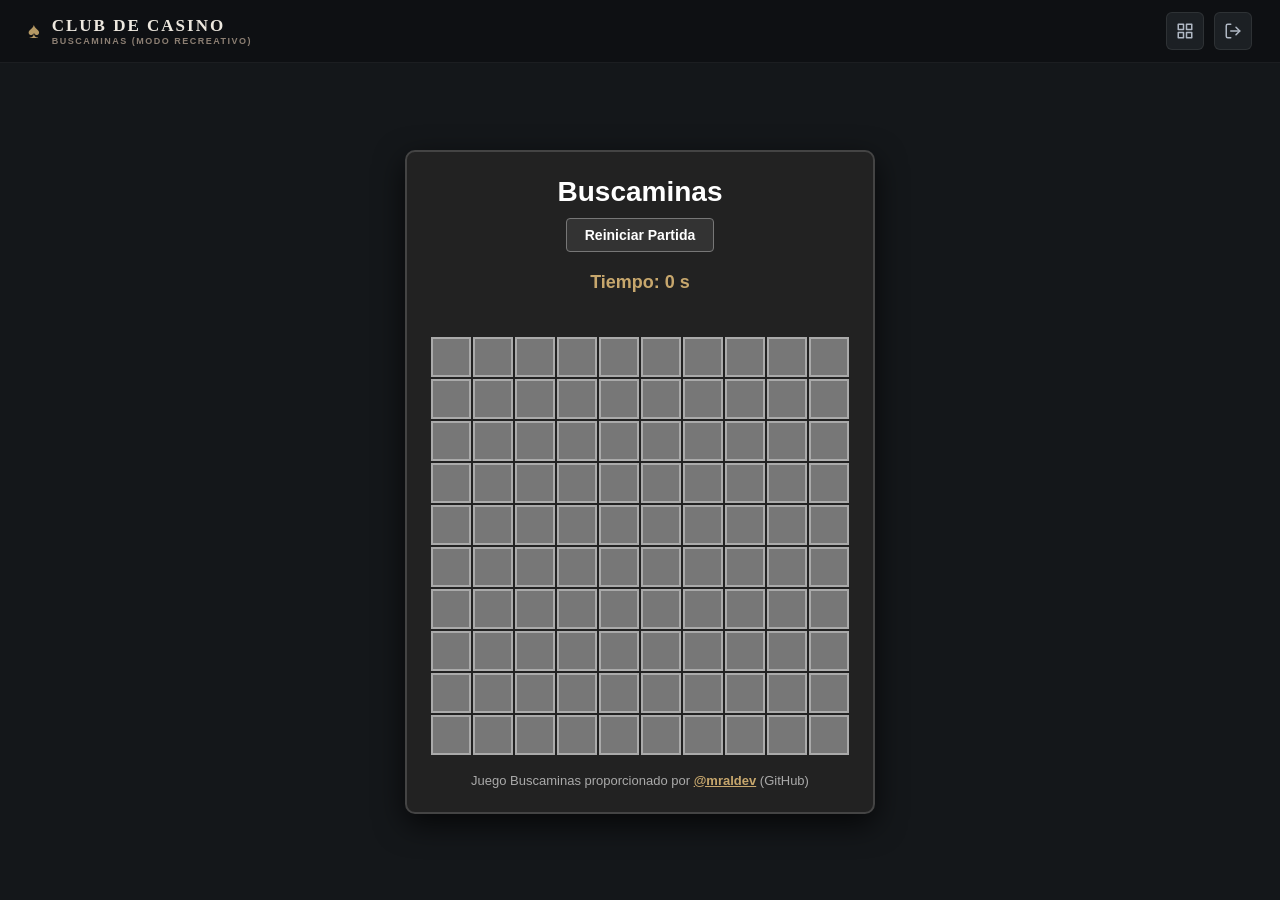
==== commit 942a8779: "Cronómetro agregado para el buscaminas" ====
--- a/buscaminas.html
+++ b/buscaminas.html
@@ -25,7 +25,8 @@
         <div class="top-controls">
             <!-- Botón Volver al Menú Principal -->
             <a href="index.html" class="icon-btn" title="Volver al Menú Principal" aria-label="Menú Principal">
-                <svg width="18" height="18" viewBox="0 0 24 24" fill="none" stroke="currentColor" stroke-width="2" stroke-linecap="round" stroke-linejoin="round">
+                <svg width="18" height="18" viewBox="0 0 24 24" fill="none" stroke="currentColor" stroke-width="2"
+                    stroke-linecap="round" stroke-linejoin="round">
                     <rect x="3" y="3" width="7" height="7"></rect>
                     <rect x="14" y="3" width="7" height="7"></rect>
                     <rect x="14" y="14" width="7" height="7"></rect>
@@ -35,7 +36,8 @@
 
             <!-- Botón Salir -->
             <a href="index.html" class="icon-btn" title="Salir al Menú Principal" aria-label="Salir">
-                <svg width="18" height="18" viewBox="0 0 24 24" fill="none" stroke="currentColor" stroke-width="2" stroke-linecap="round" stroke-linejoin="round">
+                <svg width="18" height="18" viewBox="0 0 24 24" fill="none" stroke="currentColor" stroke-width="2"
+                    stroke-linecap="round" stroke-linejoin="round">
                     <path d="M9 21H5a2 2 0 0 1-2-2V5a2 2 0 0 1 2-2h4"></path>
                     <polyline points="16 17 21 12 16 7"></polyline>
                     <line x1="21" y1="12" x2="9" y2="12"></line>
@@ -48,12 +50,14 @@
     <div class="buscaminas">
         <h1>Buscaminas</h1>
         <button id="btnReiniciar" class="btn-reiniciar-buscaminas" type="button">Reiniciar Partida</button>
+        <div id="cronometro">Tiempo: 0 s</div>
         <p id="mensaje"></p>
         <div id="tablero"></div>
 
         <!-- AUTORÍA A MRALDEV -->
         <div class="creditos-buscaminas">
-            Juego Buscaminas proporcionado por <a href="https://github.com/mraldev" target="_blank" rel="noopener noreferrer">@mraldev</a> (GitHub)
+            Juego Buscaminas proporcionado por <a href="https://github.com/mraldev" target="_blank"
+                rel="noopener noreferrer">@mraldev</a> (GitHub)
         </div>
     </div>
 
@@ -61,4 +65,4 @@
 
 </body>
 
-</html>
+</html>
--- a/css/styles.css
+++ b/css/styles.css
@@ -199,7 +199,20 @@
     align-items: center;
     position: relative;
     padding: 16px 20px;
-    overflow: hidden;
+    overflow-y: auto;
+    overflow-x: hidden;
+    scrollbar-width: thin;
+    scrollbar-color: rgba(199, 167, 109, 0.3) transparent;
+    -webkit-overflow-scrolling: touch;
+}
+
+.game-viewport::-webkit-scrollbar {
+    width: 6px;
+}
+
+.game-viewport::-webkit-scrollbar-thumb {
+    background: rgba(199, 167, 109, 0.3);
+    border-radius: 3px;
 }
 
 .poker-table-wrap {
@@ -1708,12 +1721,21 @@
         padding: 8px 10px;
     }
 
-    .poker-table-wrap,
-    .blackjack-table-wrap {
+    .poker-table-wrap {
         aspect-ratio: auto;
         min-height: 430px;
         max-height: calc(100vh - 170px);
         width: 100%;
+        margin: auto 0;
+    }
+
+    .blackjack-table-wrap {
+        aspect-ratio: auto;
+        min-height: clamp(280px, 48vh, 420px);
+        max-height: none;
+        height: auto;
+        width: 100%;
+        margin: auto 0;
     }
 
     .poker-table-outer,
@@ -1848,61 +1870,76 @@
     .seat-5 { bottom: 10%; right: 1%; }
 
     /* Mesa de Blackjack Responsive */
+    .bj-table-outer {
+        border-radius: clamp(30px, 6vw, 60px);
+        padding: 10px;
+    }
+
+    .bj-felt {
+        border-radius: clamp(24px, 5vw, 52px);
+        padding: 12px 16px;
+    }
+
+    .bj-felt .felt-watermark {
+        display: none;
+    }
+
     .bj-chips-hud {
-        top: 12px;
-        gap: 8px;
+        top: 8px;
+        gap: 6px;
     }
 
     .bj-chip-badge {
-        padding: 4px 10px;
-        font-size: 11px;
+        padding: 3px 8px;
+        font-size: 10.5px;
     }
 
     .bj-chip-label {
-        font-size: 10px;
+        font-size: 9.5px;
     }
 
     .bj-dealer-zone {
-        margin-top: 36px;
+        margin-top: 18px;
     }
 
     .bj-zone {
-        gap: 8px;
+        gap: 6px;
     }
 
     .bj-player-header {
-        padding: 4px 12px;
-        gap: 8px;
+        padding: 3px 10px;
+        gap: 6px;
     }
 
     .bj-player-title {
-        font-size: 11px;
+        font-size: 10.5px;
         letter-spacing: 1px;
     }
 
     .bj-points-badge {
-        font-size: 10px;
-        padding: 2px 8px;
+        font-size: 9.5px;
+        padding: 2px 6px;
     }
 
     .bj-cards-container {
-        min-height: 82px;
-        gap: 8px;
+        min-height: 72px;
+        gap: 6px;
+        padding: 2px 0;
     }
 
     .bj-cards-container .poker-card {
-        width: 56px;
-        height: 80px;
-        padding: 4px;
+        width: 52px;
+        height: 74px;
+        padding: 3px;
     }
 
     .bj-cards-container.stacked .poker-card:not(:first-child) {
-        margin-left: -32px;
+        margin-left: -28px;
     }
 
     .bj-result-message {
-        font-size: 17px;
-        padding: 10px 22px;
+        font-size: 15px;
+        padding: 8px 18px;
     }
 
     /* Panel Inferior de Acciones */
@@ -1983,30 +2020,47 @@
         width: 100%;
         flex-direction: row;
         justify-content: center;
+        align-items: center;
         gap: 8px;
+        flex-wrap: wrap;
     }
 
     .bj-bet-selector .presets-row {
-        gap: 4px;
+        gap: 5px;
         width: auto;
+        flex-wrap: wrap;
+        justify-content: center;
     }
 
     .btn-bj-bet {
         padding: 5px 8px;
         font-size: 11px;
+        min-width: 38px;
     }
 
     .bj-action-controls {
         width: 100%;
         display: flex;
-        gap: 8px;
+        gap: 6px;
+        justify-content: space-between;
     }
 
     .bj-action-controls .btn-action {
-        flex: 1;
+        flex: 1 1 0;
         min-width: 0;
         max-width: none;
-        height: 44px;
+        height: 42px;
+        padding: 4px 6px;
+    }
+
+    .bj-action-controls .btn-action .main-label {
+        font-size: clamp(10.5px, 2.8vw, 12px);
+        white-space: nowrap;
+    }
+
+    .bj-action-controls .btn-action .sub-label {
+        font-size: clamp(8px, 2vw, 9px);
+        white-space: nowrap;
     }
 
     /* Modales y Lobby */
@@ -2069,9 +2123,13 @@
         padding: 6px 4px;
     }
 
-    .poker-table-wrap,
+    .poker-table-wrap {
+        min-height: 380px;
+    }
+
     .blackjack-table-wrap {
-        min-height: 380px;
+        min-height: clamp(240px, 44vh, 340px);
+        margin: auto 0;
     }
 
     .poker-table-outer,
@@ -2174,64 +2232,149 @@
 
     /* Blackjack en móvil pequeño */
     .bj-dealer-zone {
-        margin-top: 24px;
+        margin-top: 14px;
     }
 
     .bj-chips-hud {
-        top: 8px;
-        gap: 6px;
+        top: 6px;
+        gap: 5px;
     }
 
     .bj-chip-badge {
-        padding: 3px 7px;
-        font-size: 10px;
+        padding: 2.5px 6px;
+        font-size: 9.5px;
     }
 
     .bj-cards-container {
-        min-height: 68px;
-        gap: 5px;
+        min-height: 60px;
+        gap: 4px;
     }
 
     .bj-cards-container .poker-card {
-        width: 48px;
-        height: 68px;
-        padding: 2px 3px;
+        width: 44px;
+        height: 62px;
+        padding: 2px;
     }
 
     .bj-cards-container.stacked .poker-card:not(:first-child) {
-        margin-left: -26px;
+        margin-left: -24px;
     }
 
     .bj-result-message {
-        font-size: 14px;
-        padding: 8px 16px;
+        font-size: 13px;
+        padding: 6px 14px;
     }
 
     /* Controles de Acción */
     .action-bar-wrap {
-        padding: 5px 6px;
+        padding: 6px 6px;
+        gap: 6px;
+    }
+
+    .bj-action-controls {
+        gap: 5px;
     }
 
     .btn-action {
         height: 38px;
+        padding: 2px 4px;
     }
 
     .btn-action .main-label {
-        font-size: 11px;
+        font-size: 10.5px;
     }
 
     .btn-action .sub-label {
-        font-size: 8px;
+        font-size: 7.5px;
     }
 
     .preset-btn {
-        font-size: 9px;
-        padding: 3px 1px;
+        font-size: 8.5px;
+        padding: 3px 2px;
     }
 
     .btn-bj-bet {
+        padding: 4px 5px;
+        font-size: 9.5px;
+        min-width: 32px;
+    }
+}
+
+/* PANTALLAS CON ALTURA MUY REDUCIDA (VENTANAS BAJAS / MÓVILES EN HORIZONTAL) */
+@media (max-height: 620px) {
+    .top-bar {
+        padding: 4px 12px;
+    }
+
+    .brand-title {
+        font-size: 13px;
+    }
+
+    .brand-subtitle {
+        display: none;
+    }
+
+    .icon-btn {
+        width: 28px;
+        height: 28px;
+    }
+
+    .game-viewport {
         padding: 4px 6px;
-        font-size: 10px;
+    }
+
+    .action-bar-wrap {
+        padding: 4px 8px;
+        gap: 4px;
+    }
+
+    .btn-action {
+        height: 34px;
+    }
+
+    .blackjack-table-wrap {
+        min-height: clamp(220px, 58vh, 320px);
+        max-height: calc(100vh - 110px);
+        margin: auto 0;
+    }
+
+    .bj-table-outer {
+        padding: 6px;
+        border-radius: 30px;
+    }
+
+    .bj-felt {
+        padding: 8px 12px;
+        border-radius: 26px;
+    }
+
+    .bj-felt .felt-watermark {
+        display: none;
+    }
+
+    .bj-dealer-zone {
+        margin-top: 8px;
+    }
+
+    .bj-zone {
+        gap: 4px;
+    }
+
+    .bj-player-header {
+        padding: 2px 8px;
+    }
+
+    .bj-cards-container {
+        min-height: 52px;
+    }
+
+    .bj-cards-container .poker-card {
+        width: 38px;
+        height: 54px;
+    }
+
+    .bj-cards-container.stacked .poker-card:not(:first-child) {
+        margin-left: -20px;
     }
 }
 
--- a/BuscaMinasJS-main/minas.css
+++ b/BuscaMinasJS-main/minas.css
@@ -1,5 +1,3 @@
-/* Desarrollado por Marcos Alonso Álvarez (@mraldev - https://github.com/mraldev) */
-
 body {
     margin: 0;
     background: #14171a;
@@ -133,6 +131,44 @@
     background: #ccc;
 }
 
+.casilla:hover {
+    background: #999;
+}
+
+.casilla.bomba-revelada {
+    background: #ffb3b3;
+    border: 2px solid #ff5555;
+}
+
+.casilla.bomba-perdedora {
+    background: #ff0000;
+    border: 3px solid #ffff00;
+    box-shadow: 0 0 12px 4px #ff0000;
+    color: white;
+    animation: bomba-perdedora 0.8s infinite alternate;
+}
+
+.casilla.bomba-bandera {
+    background: #777;
+    border: 2px solid #55cc55;
+}
+
+.casilla.bandera-incorrecta {
+    background: #ffb3b3;
+    border: 2px solid #ff5555;
+    color: red;
+}
+
+@keyframes bomba-perdedora {
+    from {
+        transform: scale(1);
+    }
+
+    to {
+        transform: scale(1.08);
+    }
+}
+
 .creditos-buscaminas {
     margin-top: 18px;
     font-size: 13px;
@@ -147,4 +183,11 @@
 
 .creditos-buscaminas a:hover {
     color: #fff;
+}
+
+#cronometro {
+    margin: 8px 0 10px;
+    font-size: 18px;
+    font-weight: bold;
+    color: #c7a76d;
 }
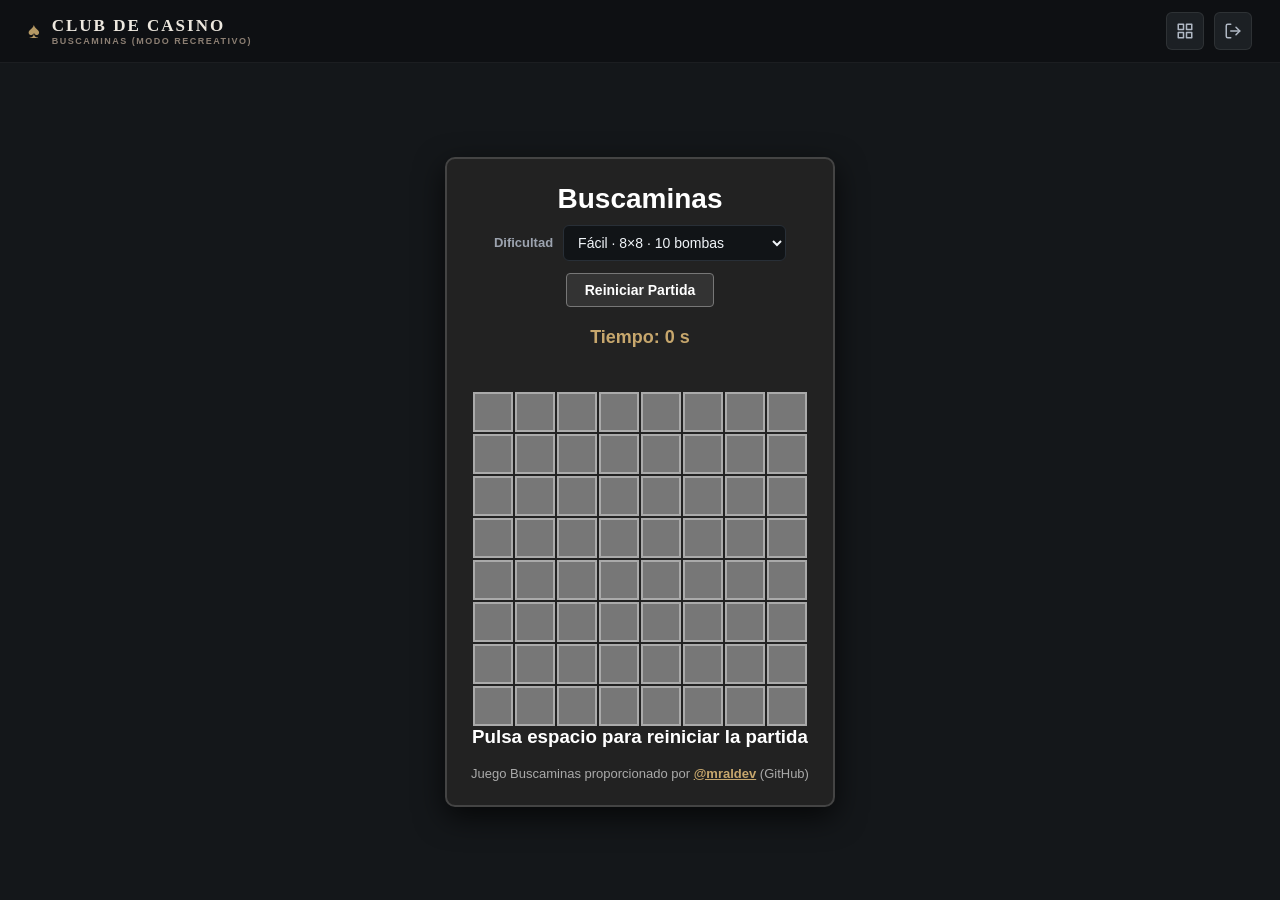
==== commit b6c8f0b2: "Agregado seleccionador de dificultades en el html del buscaminas" ====
--- a/buscaminas.html
+++ b/buscaminas.html
@@ -49,10 +49,34 @@
     <!-- CONTENEDOR ORIGINAL DEL BUSCAMINAS -->
     <div class="buscaminas">
         <h1>Buscaminas</h1>
+
+        <div class="selector-dificultad">
+            <label for="dificultad">Dificultad</label>
+            <select id="dificultad" class="select-dificultad">
+                <option value="facil" selected>Fácil · 8×8 · 10 bombas</option>
+                <option value="medio">Medio · 12×12 · 25 bombas</option>
+                <option value="dificil">Difícil · 16×16 · 40 bombas</option>
+                <option value="experto">Experto · 20×20 · 80 bombas</option>
+                <option value="personalizado">Personalizado</option>
+            </select>
+        </div>
+
+        <div id="personalizado" class="fila-personalizada" style="display: none;">
+            <label for="inputTamanyo">Tamaño
+                <input type="number" id="inputTamanyo" class="input-dificultad" min="5" max="24" value="10">
+            </label>
+            <label for="inputBombas">Bombas
+                <input type="number" id="inputBombas" class="input-dificultad" min="1" value="10">
+            </label>
+            <button id="btnAplicar" class="btn-reiniciar-buscaminas" type="button">Aplicar</button>
+        </div>
+
         <button id="btnReiniciar" class="btn-reiniciar-buscaminas" type="button">Reiniciar Partida</button>
         <div id="cronometro">Tiempo: 0 s</div>
         <p id="mensaje"></p>
         <div id="tablero"></div>
+
+        <h3>Pulsa espacio para reiniciar la partida</h3>
 
         <!-- AUTORÍA A MRALDEV -->
         <div class="creditos-buscaminas">
--- a/BuscaMinasJS-main/minas.css
+++ b/BuscaMinasJS-main/minas.css
@@ -17,11 +17,57 @@
     border-radius: 10px;
     border: 2px solid #444;
     box-shadow: 0 10px 30px rgba(0, 0, 0, 0.7);
+    max-width: 100%;
+    box-sizing: border-box;
 }
 
 .buscaminas h1 {
     margin: 0 0 10px 0;
     font-size: 28px;
+}
+
+/* SELECTOR DE DIFICULTAD */
+.selector-dificultad,
+.fila-personalizada {
+    display: flex;
+    align-items: center;
+    justify-content: center;
+    flex-wrap: wrap;
+    gap: 10px;
+    margin-bottom: 12px;
+    font-size: 13px;
+    font-weight: bold;
+    color: #9ca3af;
+}
+
+.fila-personalizada label {
+    display: flex;
+    align-items: center;
+    gap: 6px;
+}
+
+.fila-personalizada .btn-reiniciar-buscaminas {
+    margin-bottom: 0;
+}
+
+.select-dificultad,
+.input-dificultad {
+    background: #111417;
+    border: 1px solid #282f37;
+    border-radius: 6px;
+    padding: 8px 10px;
+    color: #f1f5f9;
+    font-size: 14px;
+    outline: none;
+}
+
+.input-dificultad {
+    width: 64px;
+}
+
+.select-dificultad:focus,
+.input-dificultad:focus {
+    border-color: #c7a76d;
 }
 
 #mensaje {
@@ -47,20 +93,25 @@
     background: #555;
 }
 
+/* --tam y --celda-max los define el JavaScript según la dificultad.
+   La celda se reduce sola si el tablero no cabe en pantallas estrechas */
 #tablero {
+    --tam: 10;
+    --celda-max: 40px;
+    --celda: min(var(--celda-max), calc((100vw - 90px) / var(--tam)));
     display: grid;
-    grid-template-columns: repeat(10, 40px);
+    grid-template-columns: repeat(var(--tam), var(--celda));
     gap: 2px;
     justify-content: center;
 }
 
 .casilla {
-    width: 40px;
-    height: 40px;
+    width: var(--celda);
+    height: var(--celda);
     background: #777;
     border: 2px solid #aaa;
     cursor: pointer;
-    font-size: 20px;
+    font-size: calc(var(--celda) * 0.5);
     font-weight: bold;
     display: flex;
     align-items: center;
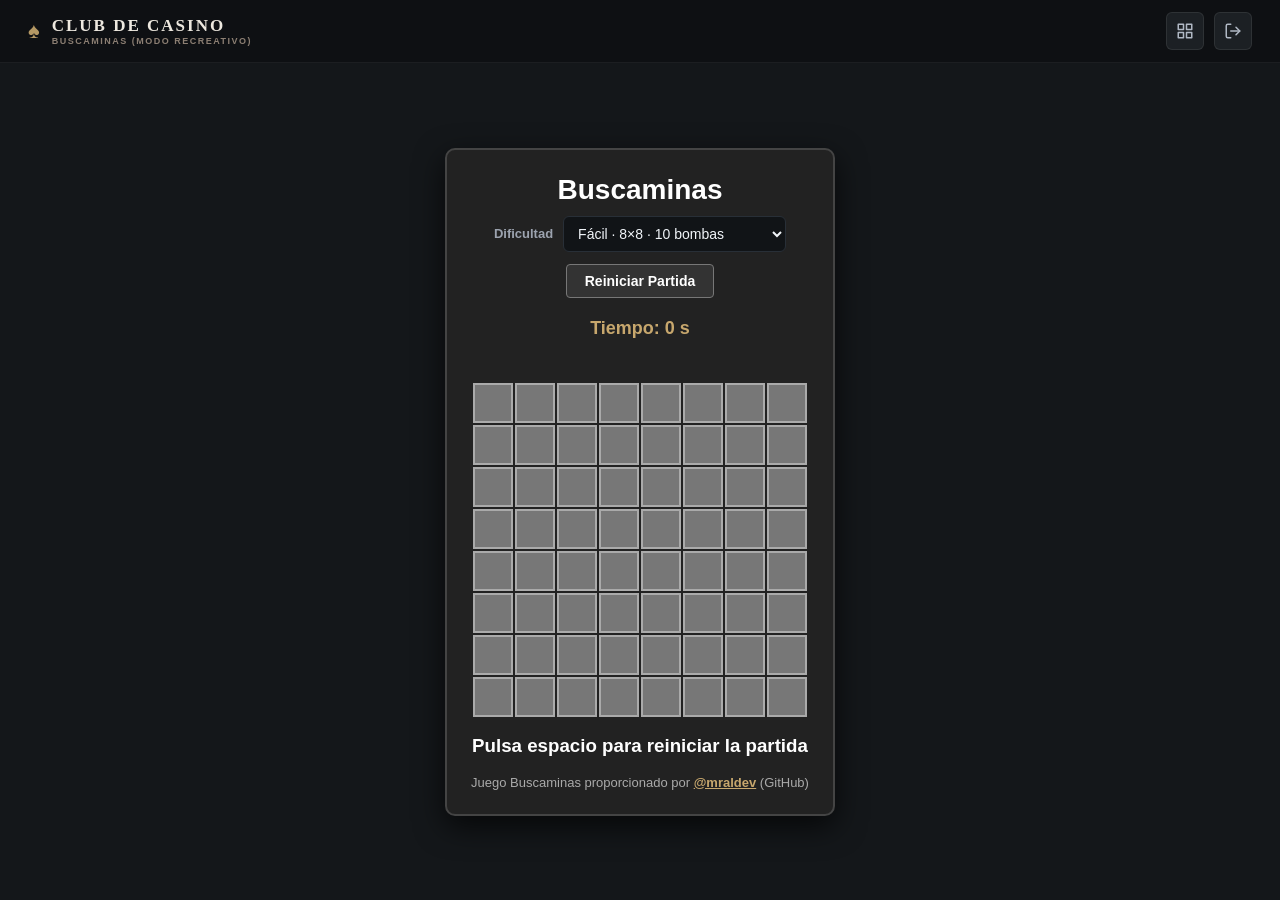
==== commit 8e8ec8e1: "Pequeña correción visual en el html del buscaminas" ====
--- a/buscaminas.html
+++ b/buscaminas.html
@@ -76,6 +76,7 @@
         <p id="mensaje"></p>
         <div id="tablero"></div>
 
+        <br />
         <h3>Pulsa espacio para reiniciar la partida</h3>
 
         <!-- AUTORÍA A MRALDEV -->
